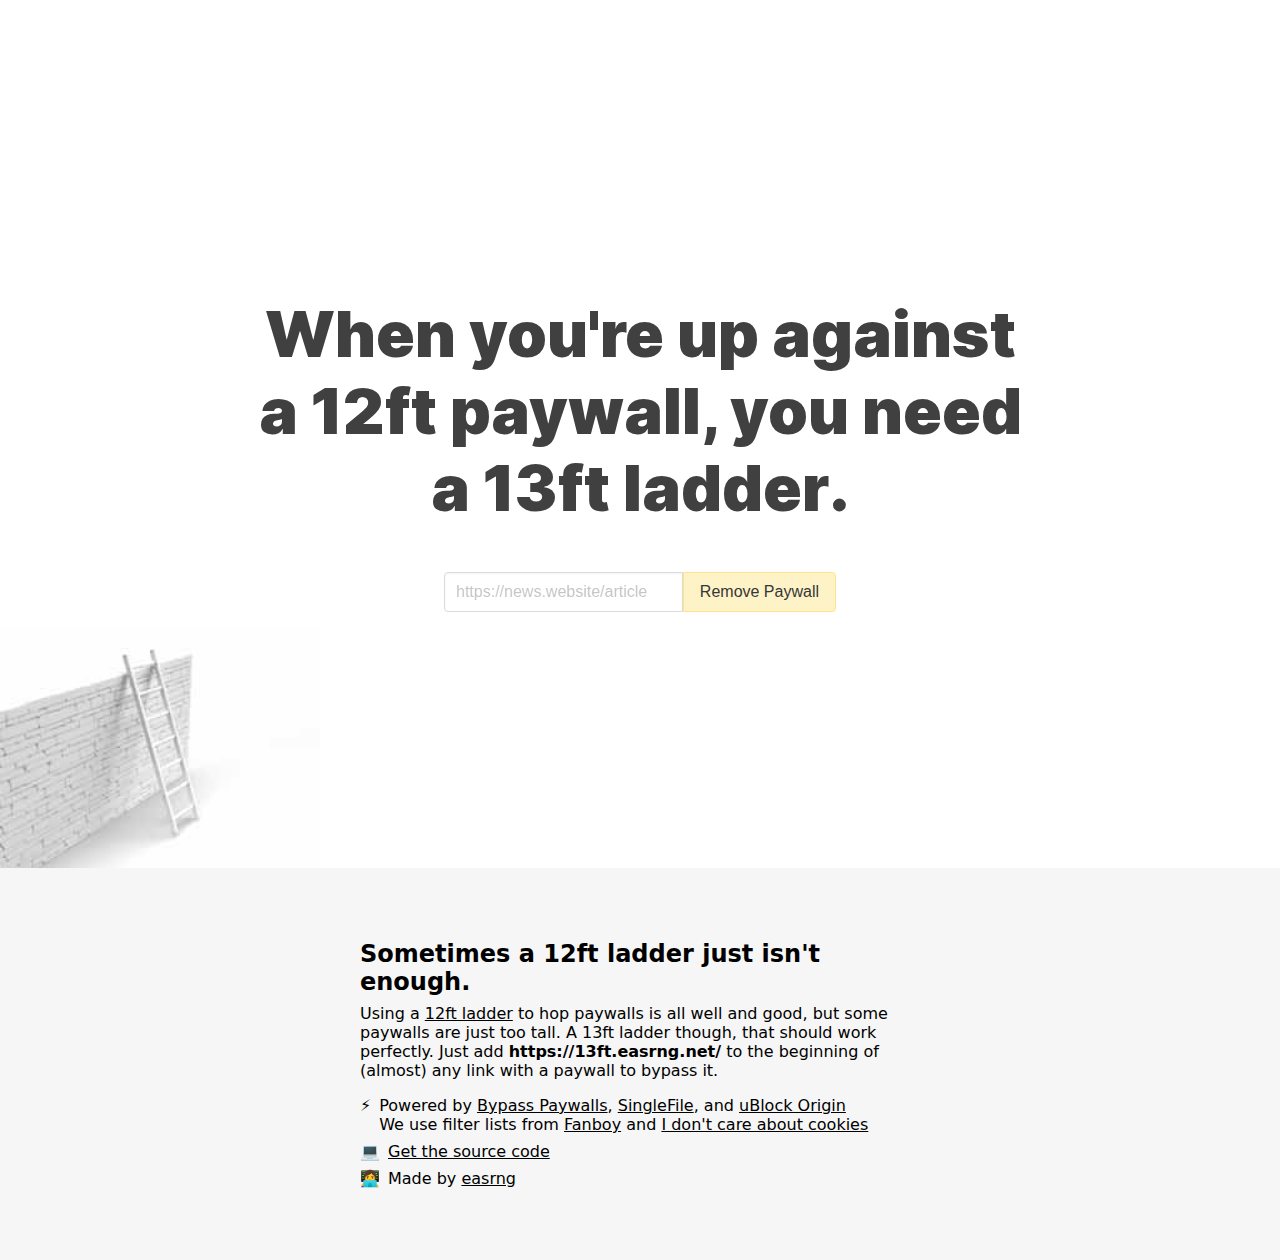
==== index.html @ e373d655 "Update index.html" ====
<!DOCTYPE html>
<html lang="en">
  <head>
    <meta charset="utf-8" />
    <meta name="viewport" content="width=device-width, initial-scale=1" />
    <title>13ft Ladder</title>
    <!-- Search Engine -->
    <meta name="description" content="When you're up against a 12ft paywall, you need a 13ft ladder.">
    <!-- Schema.org for Google -->
    <meta itemprop="name" content="13ft Ladder">
    <meta itemprop="description" content="When you're up against a 12ft paywall, you need a 13ft ladder.">
    <!-- Twitter -->
    <meta name="twitter:card" content="summary">
    <meta name="twitter:title" content="13ft Ladder">
    <meta name="twitter:description" content="When you're up against a 12ft paywall, you need a 13ft ladder.">
    <!-- Open Graph general (Facebook, Pinterest & Google+) -->
    <meta name="og:title" content="13ft Ladder">
    <meta name="og:description" content="When you're up against a 12ft paywall, you need a 13ft ladder.">
    <meta name="og:url" content="https://13ft.easrng.net/">
    <meta name="og:locale" content="en">
    <meta name="og:type" content="website">
    <meta name="theme-color" content="#fef3c7">
    <style>
      @font-face {
        font-family: "Inter Black";
        src: url("[data-uri]");
        font-weight: 900;
        unicode-range: U+0020, U+0027, U+002C-0033, U+0057, U+0061, U+0064-0069,
          U+006C-0079;
      }
      * {
        box-sizing: border-box;
      }
      body,
      html {
        font-family: system-ui, sans-serif;
        margin: 0;
        padding: 0;
        width: 100%;
      }
      h1 {
        font-family: "Inter Black", system-ui, sans-serif;
        font-weight: 900;
        color: #404040;
        font-size: 7vw;
        max-width: 25ch;
        width: 100%;
      }
      .cover {
        display: flex;
        flex-direction: column;
        align-items: center;
        justify-content: center;
        text-align: center;
        padding: 1rem;
        min-height: calc(100vh - 2rem);
        background-image: url('[data-uri]');
        background-size: min(20rem, 100vmin);
        background-position: bottom left;
        background-repeat: no-repeat;
        background-color: #fff;
      }
      .button,
      .input {
        -moz-appearance: none;
        -webkit-appearance: none;
        align-items: center;
        border: 1px solid transparent;
        border-radius: 4px;
        box-shadow: none;
        display: inline-flex;
        font-size: 1rem;
        height: 2.5em;
        justify-content: flex-start;
        line-height: 1.5;
        padding: calc(0.5em - 1px) calc(0.75em - 1px);
        position: relative;
        vertical-align: top;
      }
      [disabled].button,
      [disabled].input {
        cursor: not-allowed;
      }
      .button {
        -webkit-touch-callout: none;
        -webkit-user-select: none;
        -moz-user-select: none;
        -ms-user-select: none;
        user-select: none;
        background-color: #fef3c7;
        border-color: #fde68a;
        border-width: 1px;
        color: #363636;
        cursor: pointer;
        justify-content: center;
        padding: calc(0.5em - 1px) 1em;
        text-align: center;
        white-space: nowrap;
        border-top-left-radius: 0;
        border-bottom-left-radius: 0;
      }
      .button:hover {
        background-color: #fde68a;
        color: #363636;
      }
      .button:focus {
        background-color: #fde68a;
        color: #363636;
      }
      .button:active {
        box-shadow: 0 0 0 0.125em #f59e0b40;
      }
      .input {
        background-color: white;
        border-color: #dbdbdb;
        border-radius: 4px;
        color: #363636;
        border-top-right-radius: 0;
        border-bottom-right-radius: 0;
        box-shadow: inset 0 0.0625em 0.125em rgba(10, 10, 10, 0.05);
        max-width: 100%;
        width: 100%;
      }
      .input::-moz-placeholder {
        color: rgba(54, 54, 54, 0.3);
      }
      .input::-webkit-input-placeholder {
        color: rgba(54, 54, 54, 0.3);
      }
      .input:-moz-placeholder {
        color: rgba(54, 54, 54, 0.3);
      }
      .input:-ms-input-placeholder {
        color: rgba(54, 54, 54, 0.3);
      }
      .input:hover {
        border-color: #b5b5b5;
      }
      .input:active,
      .input:focus {
        border-color: #485fc7;
        box-shadow: 0 0 0 0.125em #f59e0b40;
      }
      .button:active,
      .button:focus,
      .input:active,
      .input:focus {
        outline: 0;
        border-color: #f59e0b;
      }
      .button:focus:not(:active) {
        box-shadow: 0 0 0 0.125em #f59e0b40;
      }
      form {
        display: flex;
        max-width: 25rem;
        padding: 0.25rem;
        width: 100%;
      }
      .desc {
        background: #f6f6f6;
        padding: 5vw 1rem;
      }
      .desc > * {
        max-width: 35rem;
        margin: 0.5rem auto;
      }
      @media (max-width: calc(200rem / 7)) {
        h1 {
          font-size: 2rem;
        }
        form {
          flex-flow: column;
        }
        .input {
          border-bottom-left-radius: 0;
          border-top-right-radius: 4px;
        }
        .button {
          border-top-right-radius: 0;
          border-bottom-left-radius: 4px;
        }
      }
      @media (max-width: 15rem) {
        h1 {
          font-size: 1.5rem;
        }
        h2 {
          font-size: 1.25rem;
        }
        .desc,
        .cover {
          padding: 0.5rem;
          padding-bottom: 0.5rem;
          display: block;
          height: initial;
        }
      }
      @media (min-width: calc(400rem / 7)) {
        h1 {
          font-size: 4rem;
        }
      }
      .desc footer {
        margin-top: 1rem;
      }
      .desc footer > * {
        display: flex;
        margin-bottom: 0.5rem;
      }
      summary {
        list-style: none;
      }
      summary::marker {
        display: none;
      }
      h2,
      b,
      a {
        color: black;
      }
      a {
        text-decoration: underline;
        cursor: pointer;
        font-weight: 500;
      }
      footer details ul {
        list-style: disc;
        margin: 0.25rem 0 0.5rem;
      }
      footer > * > :last-child {
        display: block;
        margin-left: 0.5rem;
      }
      @media (min-width: 300px) {
        .cover {
          background-image: url('https://owo.whats-th.is/526RHXi.jpg'), url('[data-uri]');
        }
      }
    </style>
  </head>
  <body>
    <div class="cover">
      <h1>When you're up against a 12ft paywall, you need a 13ft ladder.</h1>
      <form
        action="https://13ft.easrng.net/load.html"
        method="GET"
      >
        <input
          name="url"
          type="url"
          placeholder="https://news.website/article"
          class="input is-normal"
        />
        <button class="button is-primary is-normal">Remove Paywall</button>
      </form>
    </div>
    <div class="desc">
      <h2>Sometimes a 12ft ladder just isn't enough.</h2>
      <p>
        Using a <a href="https://12ft.io">12ft ladder</a> to hop paywalls is all
        well and good, but <span title="I'm looking at you, NYTimes.">some
        paywalls</span> are just too tall. A 13ft ladder though, that should
        work perfectly. Just add <b>https://13ft.easrng.net/</b> to the beginning
        of (almost) any link with a paywall to bypass it.
      </p>
      <footer>
        <div>
          ⚡
          <span>
            Powered by
            <a href="https://github.com/iamadamdev/bypass-paywalls-chrome">
            Bypass Paywalls</a>,
            <a href="https://github.com/gildas-lormeau/SingleFile">SingleFile</a>,
            and <a href="https://ublockorigin.com/">uBlock Origin</a><br />
            We use filter lists from <a href="https://fanboy.co.nz/">Fanboy</a>
            and <a href="https://www.i-dont-care-about-cookies.eu/">I don't care
            about cookies</a>
          </span>
        </div>
        <div>
          💻
          <details>
            <summary><a>Get the source code</a></summary>
            <ul>
              <li>
                <a href="https://github.com/easrng/13ft">
                  Article Downloader
                </a>
              </li>
              <li>
                <a href="https://github.com/easrng/bypass-paywall">
                  Frontend
                </a>
              </li>
            </ul>
          </details>
        </div>
        <div>
          👩‍💻
          <span>Made by <a href="https://easrng.net">easrng</a></span>
        </div>
      </footer>
    </div>
  </body>
</html>
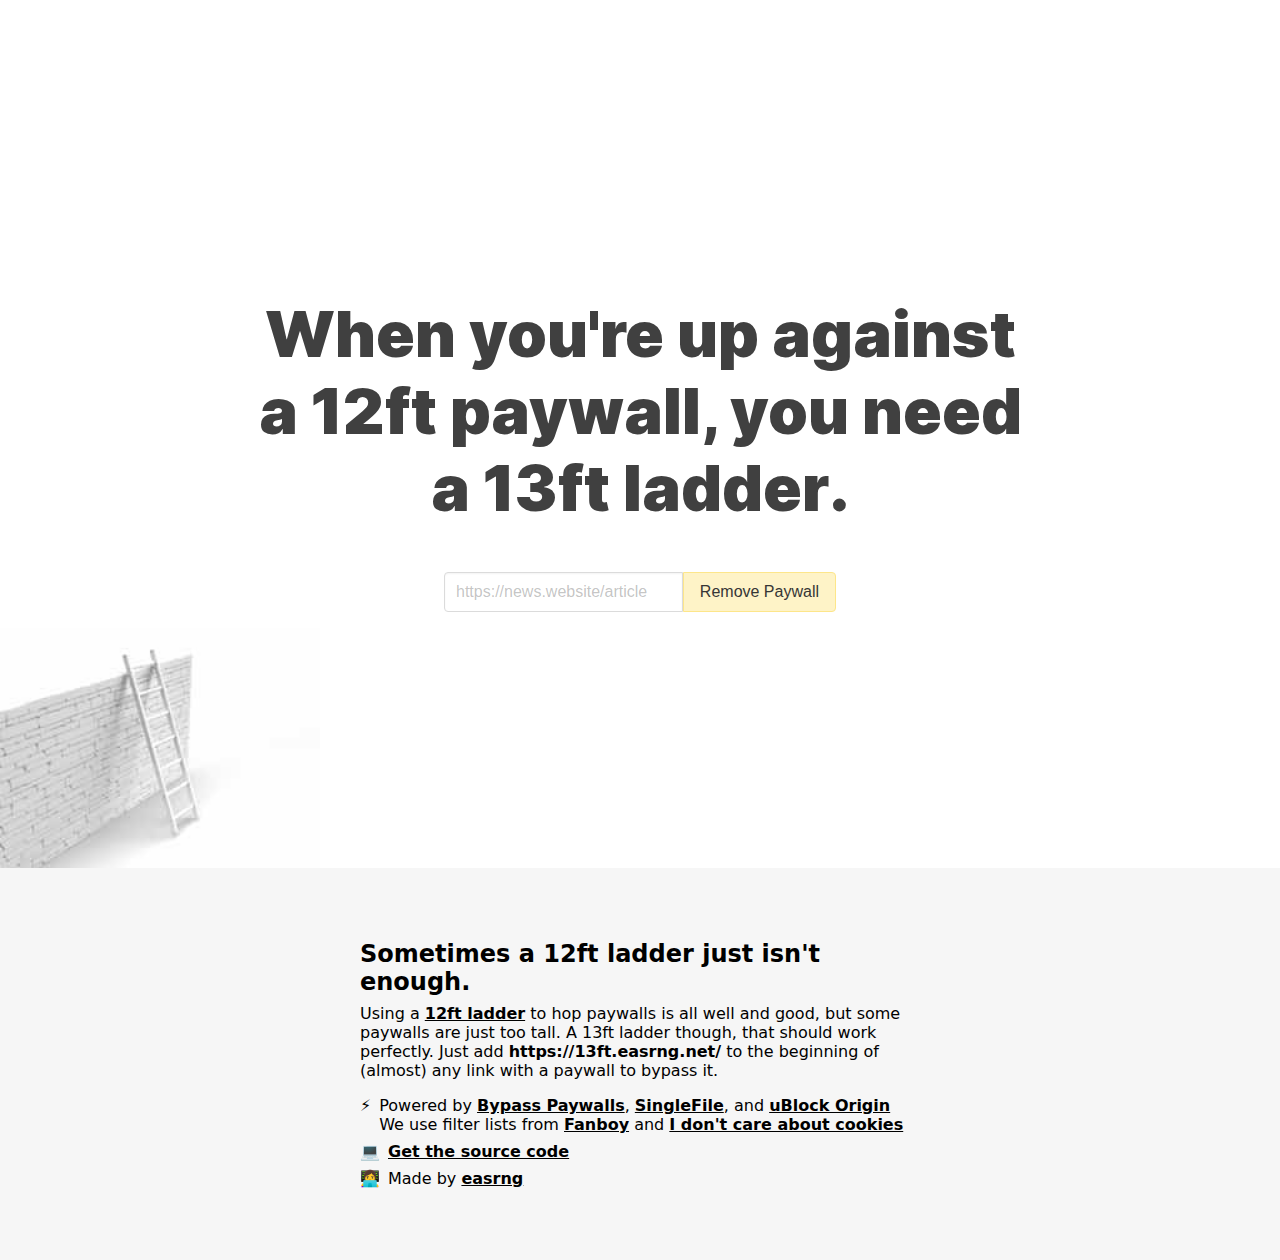
==== commit c6091050: "Update index.html" ====
--- a/index.html
+++ b/index.html
@@ -216,13 +216,14 @@
       }
       h2,
       b,
-      a {
+      a,
+      summary {
         color: black;
       }
-      a {
+      a, summary {
         text-decoration: underline;
         cursor: pointer;
-        font-weight: 500;
+        font-weight: bold;
       }
       footer details ul {
         list-style: disc;
@@ -281,7 +282,7 @@
         <div>
           💻
           <details>
-            <summary><a>Get the source code</a></summary>
+            <summary>Get the source code</summary>
             <ul>
               <li>
                 <a href="https://github.com/easrng/13ft">
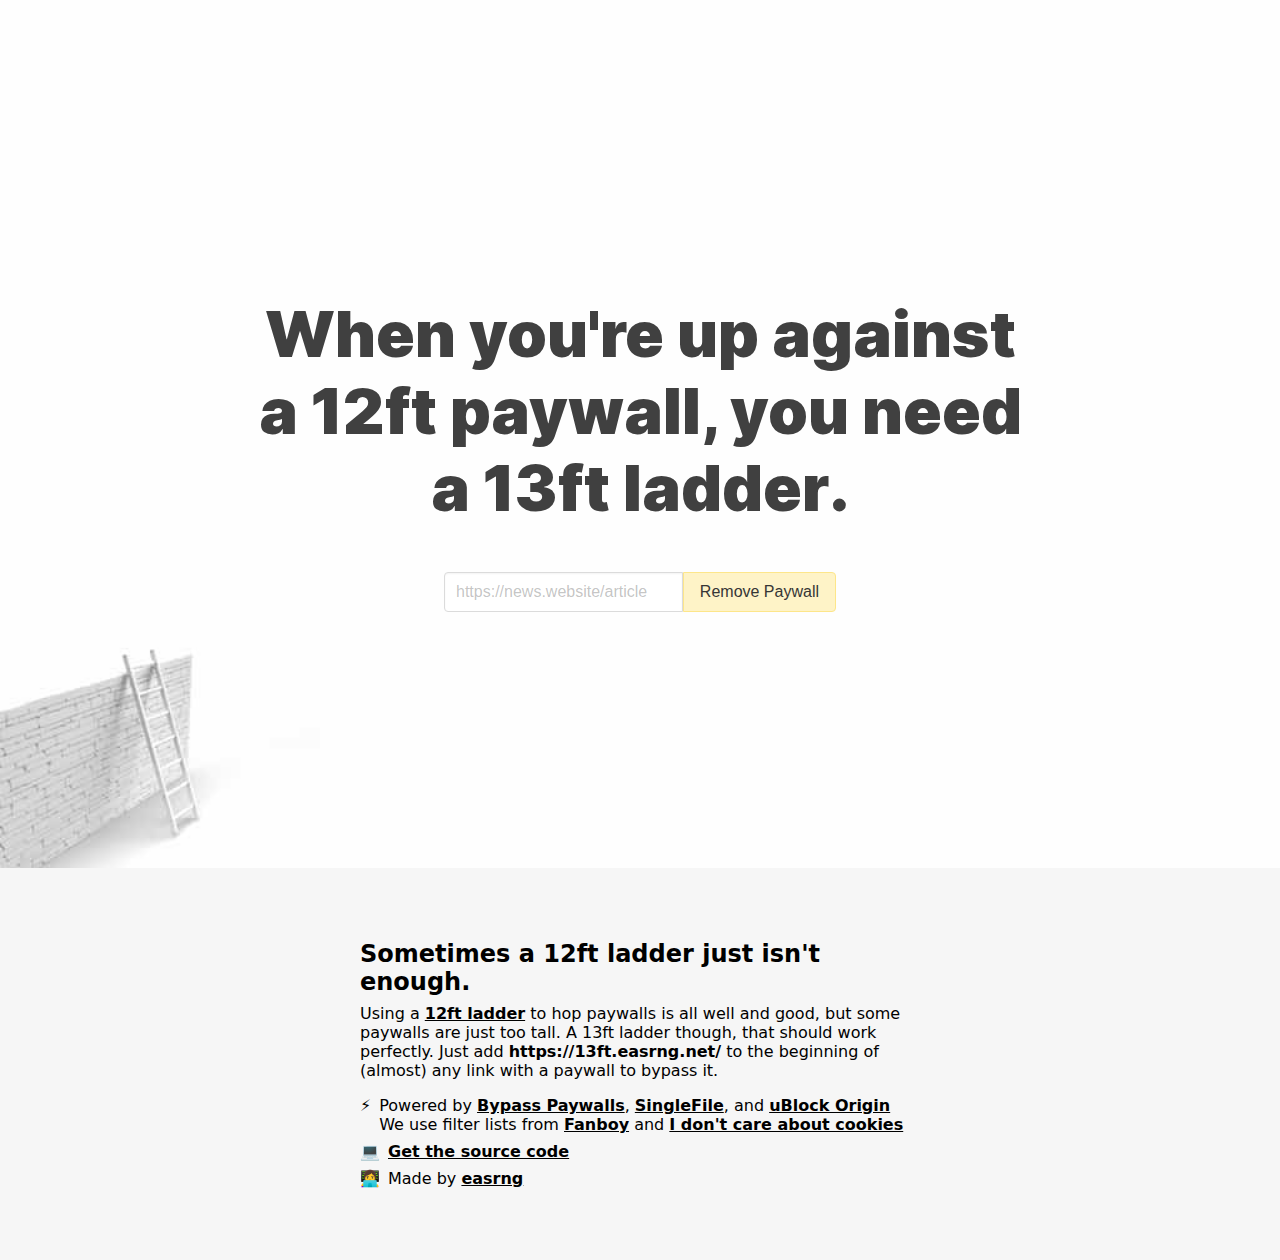
==== commit 4904d508: "Update index.html" ====
--- a/index.html
+++ b/index.html
@@ -58,7 +58,7 @@
         background-size: min(20rem, 100vmin);
         background-position: bottom left;
         background-repeat: no-repeat;
-        background-color: #fff;
+        background-color: #fefefe;
       }
       .button,
       .input {
@@ -193,7 +193,7 @@
           padding: 0.5rem;
           padding-bottom: 0.5rem;
           display: block;
-          height: initial;
+          min-height: initial;
         }
       }
       @media (min-width: calc(400rem / 7)) {
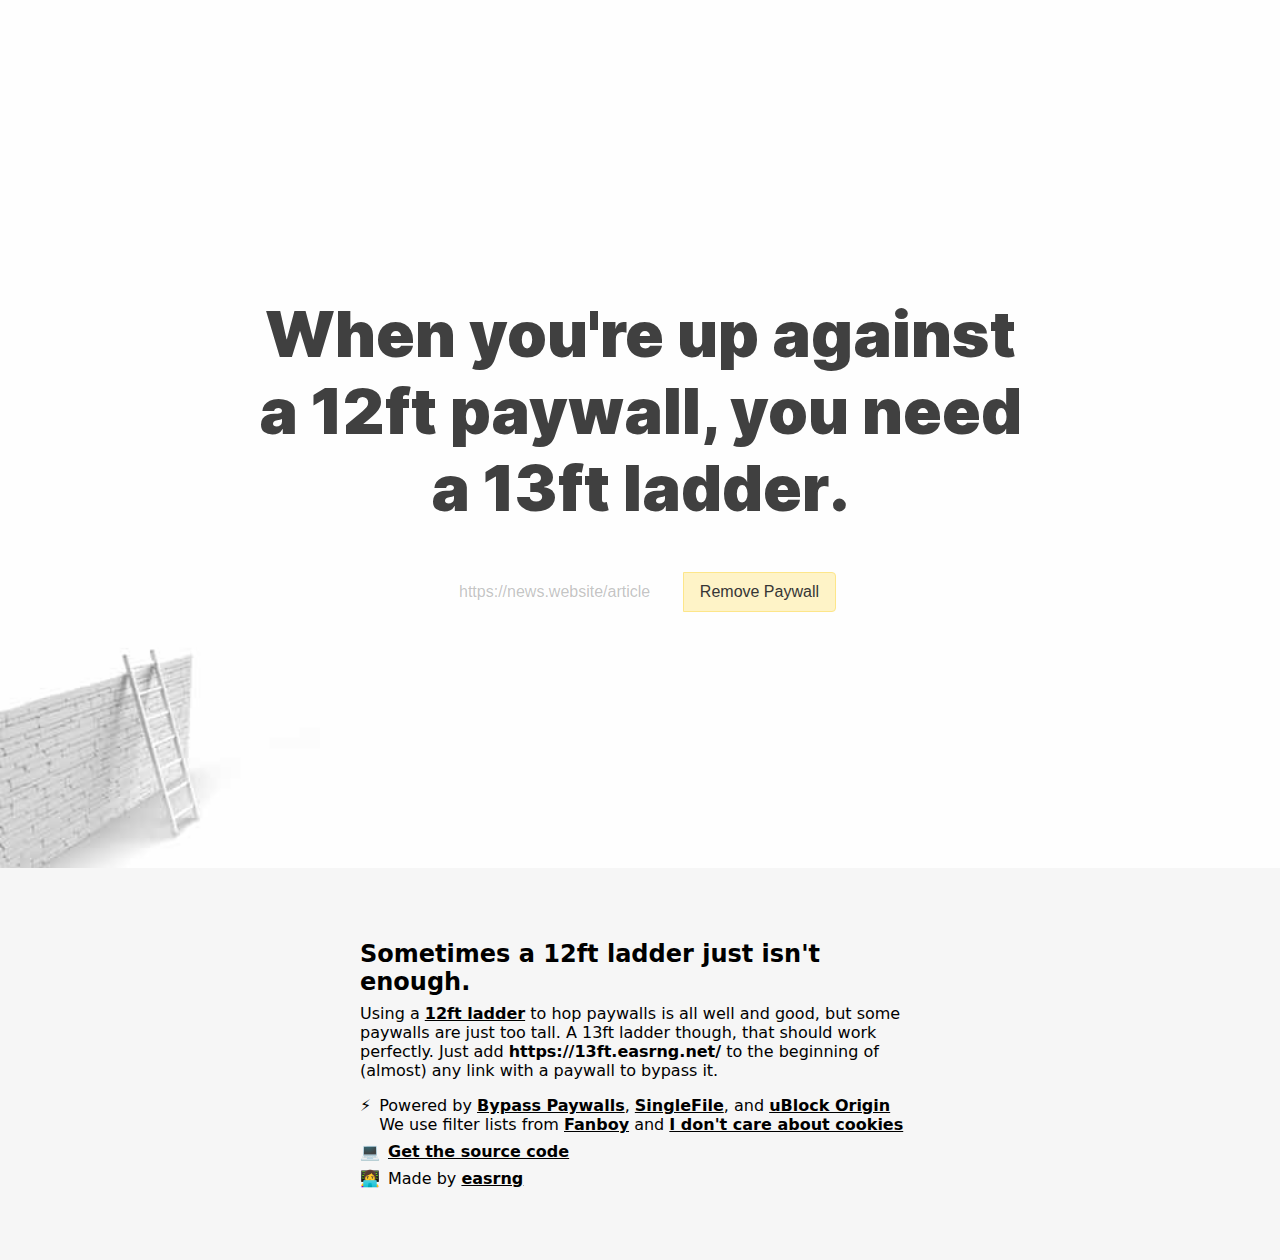
==== commit 65983ebd: "Update index.html" ====
--- a/index.html
+++ b/index.html
@@ -238,9 +238,32 @@
           background-image: url('https://owo.whats-th.is/526RHXi.jpg'), url('[data-uri]');
         }
       }
+      .operamini form {
+          flex-flow: column;
+        }
+      .operamini .button, .input {
+        border: 4px solid transparent;
+        border-radius: 0;
+        background-color: transparent !important;
+        background-repeat: no-repeat;
+        background-size: calc(100% + 2px) calc(100% + 2px);
+        background-position: -1px;
+        box-shadow: none;
+      }
+      .operamini .button {
+        -o-border-image: url('https://owo.whats-th.is/5BKwxKu.png') 4 4 4 4 repeat repeat;
+        border-image: url('https://owo.whats-th.is/5BKwxKu.png') 4 4 4 4 repeat repeat;
+        background-image: url('[data-uri]');
+      }
+      .operamini .input {
+        -o-border-image: url('https://owo.whats-th.is/3ifSiSY.png') 4 4 4 4 repeat repeat;
+        border-image: url('https://owo.whats-th.is/3ifSiSY.png') 4 4 4 4 repeat repeat;
+        background-image: url('[data-uri]');
+      }
     </style>
   </head>
   <body>
+    <script>if(Object.prototype.toString.call(window.operamini) === "[object OperaMini]") document.body.className="operamini"</script>
     <div class="cover">
       <h1>When you're up against a 12ft paywall, you need a 13ft ladder.</h1>
       <form
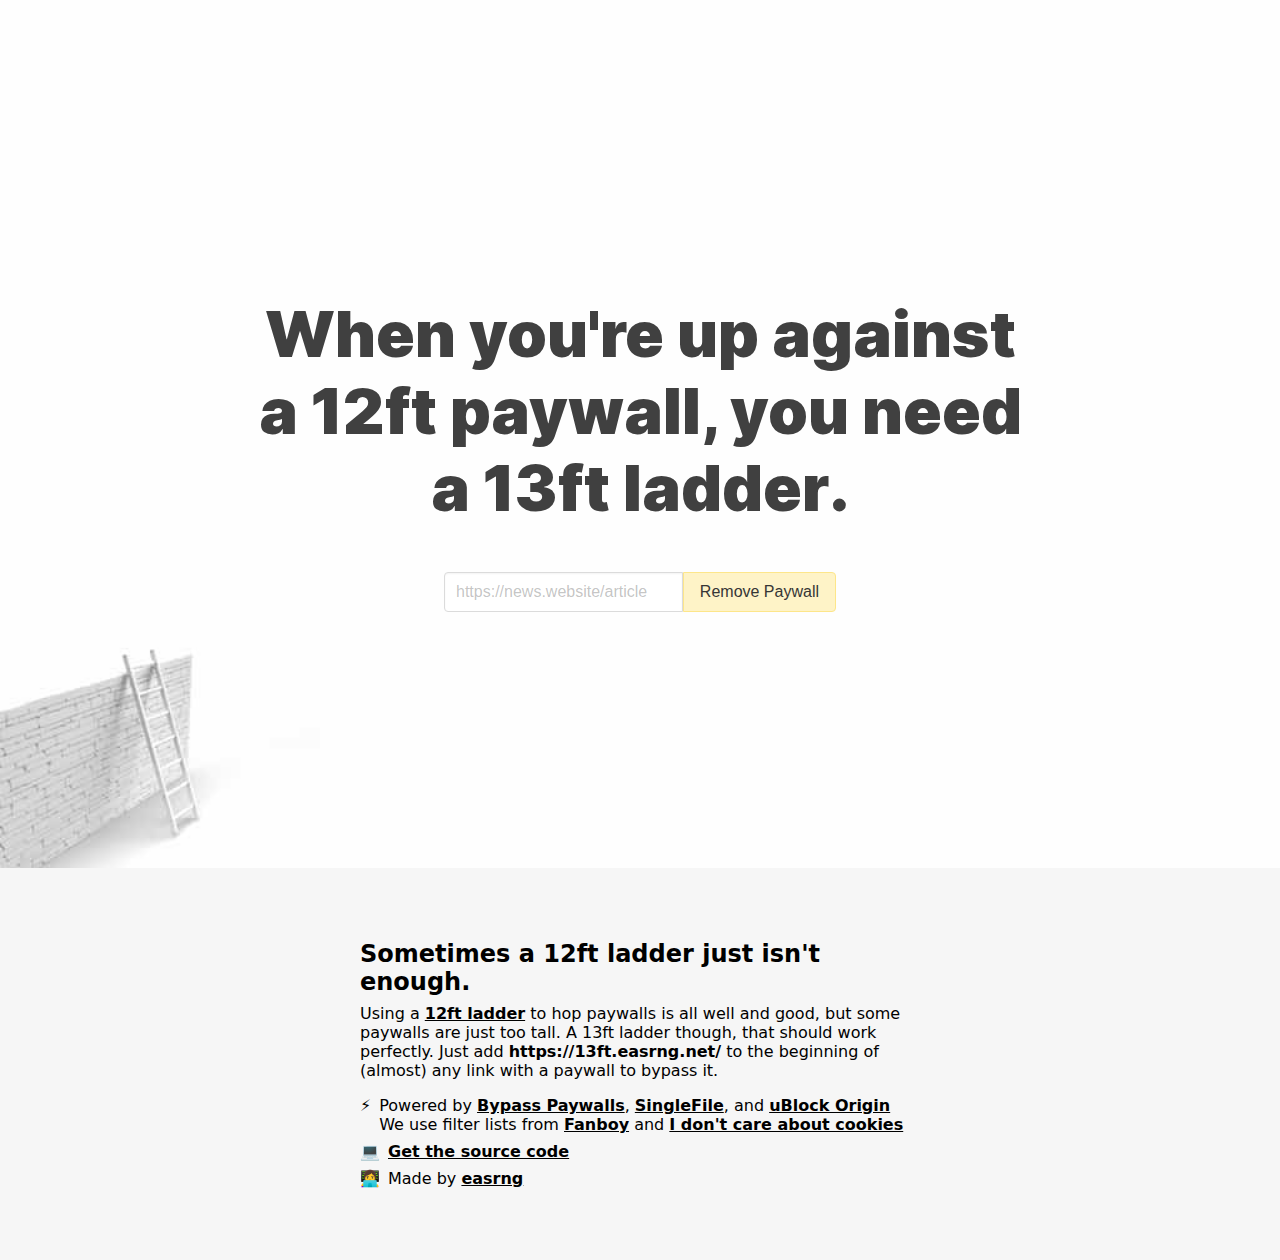
==== commit 06e76142: "Update index.html" ====
--- a/index.html
+++ b/index.html
@@ -238,32 +238,9 @@
           background-image: url('https://owo.whats-th.is/526RHXi.jpg'), url('[data-uri]');
         }
       }
-      .operamini form {
-          flex-flow: column;
-        }
-      .operamini .button, .input {
-        border: 4px solid transparent;
-        border-radius: 0;
-        background-color: transparent !important;
-        background-repeat: no-repeat;
-        background-size: calc(100% + 2px) calc(100% + 2px);
-        background-position: -1px;
-        box-shadow: none;
-      }
-      .operamini .button {
-        -o-border-image: url('https://owo.whats-th.is/5BKwxKu.png') 4 4 4 4 repeat repeat;
-        border-image: url('https://owo.whats-th.is/5BKwxKu.png') 4 4 4 4 repeat repeat;
-        background-image: url('[data-uri]');
-      }
-      .operamini .input {
-        -o-border-image: url('https://owo.whats-th.is/3ifSiSY.png') 4 4 4 4 repeat repeat;
-        border-image: url('https://owo.whats-th.is/3ifSiSY.png') 4 4 4 4 repeat repeat;
-        background-image: url('[data-uri]');
-      }
     </style>
   </head>
   <body>
-    <script>if(Object.prototype.toString.call(window.operamini) === "[object OperaMini]") document.body.className="operamini"</script>
     <div class="cover">
       <h1>When you're up against a 12ft paywall, you need a 13ft ladder.</h1>
       <form
